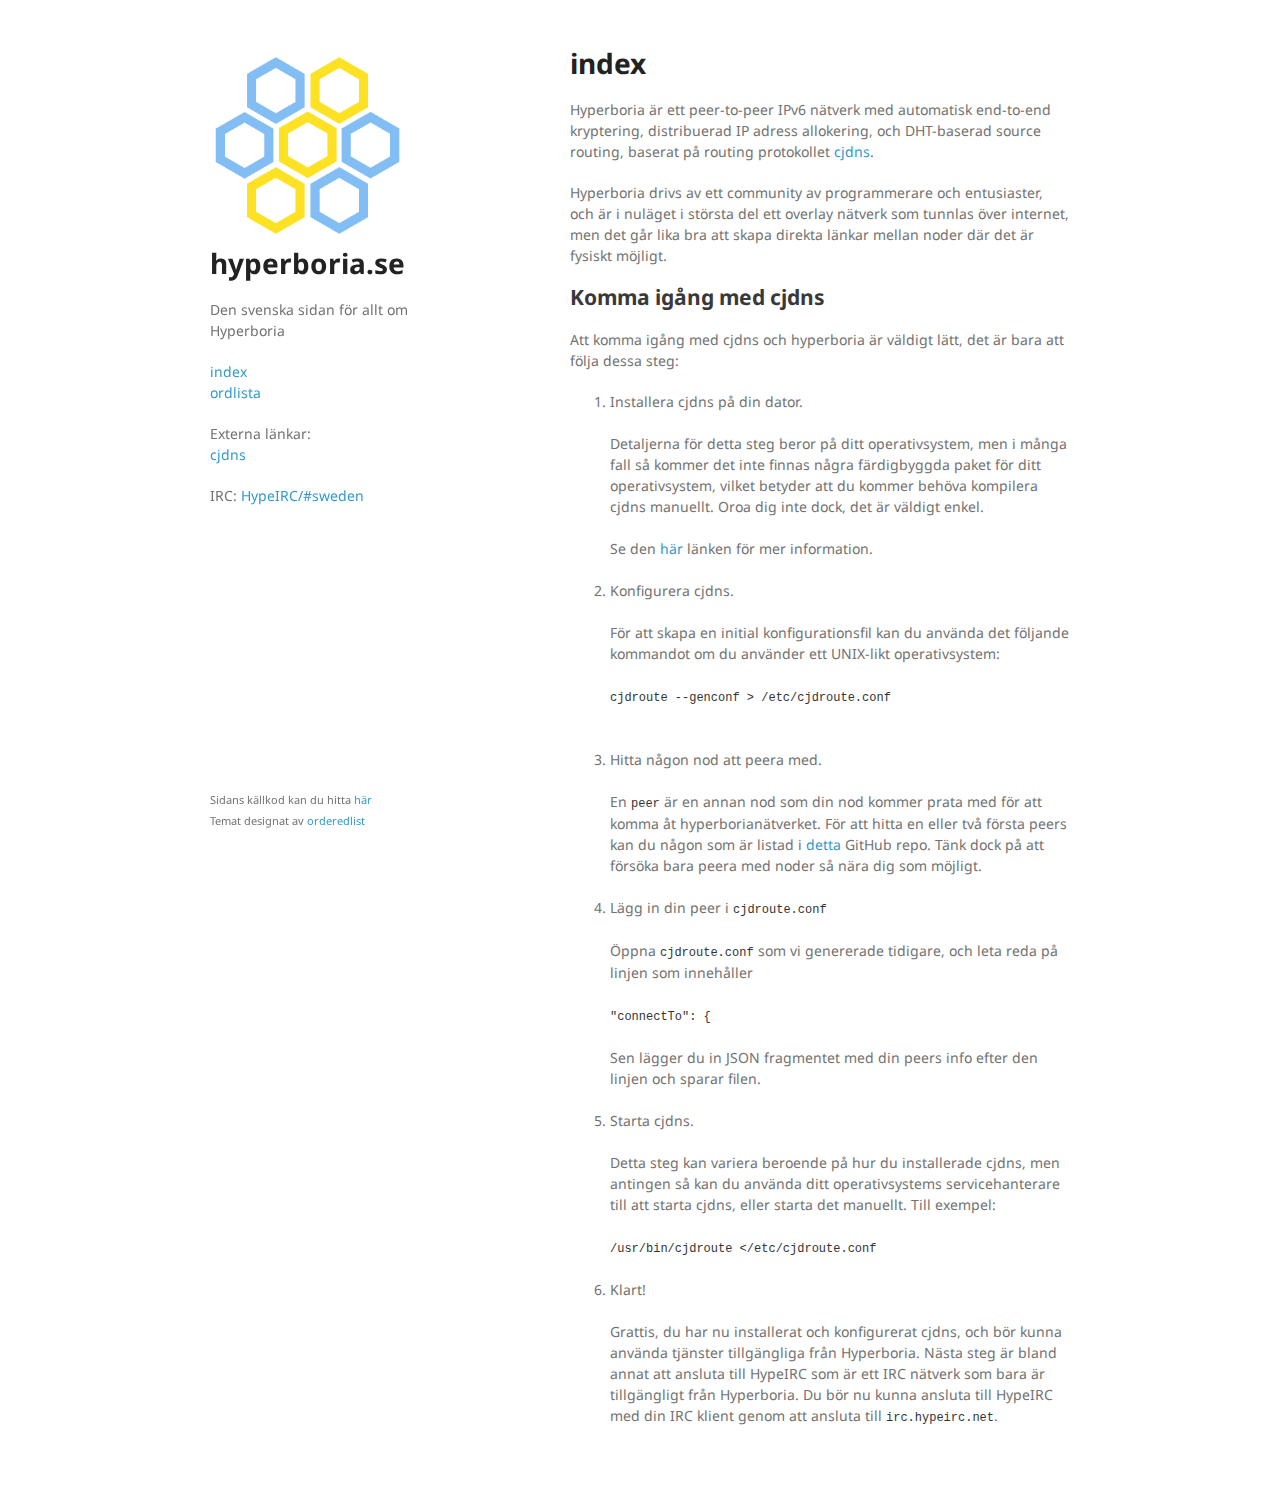
==== index.html @ 00a0b852 "index: Add br tags before cjdroute --genconf" ====
<!doctype html>
<html>
  <head>
    <meta charset="utf-8">
    <meta http-equiv="X-UA-Compatible" content="chrome=1">
    <title>index – hyperboria.se</title>

    <link rel="stylesheet" href="stylesheets/styles.css">
    <link rel="stylesheet" href="stylesheets/pygment_trac.css">
    <meta name="viewport" content="width=device-width">
  </head>
  <body>

    <div class="wrapper">
      <header>
        <img id="logo" src="hyperboria-se.png">
        <h1>hyperboria.se</h1>
        <p>Den svenska sidan för allt om Hyperboria</p>

        <p class="view">
          <a href="index.html">index</a>
          <br />
          <a href="ordlista.html">ordlista</a>
        </p>

        <p class="view">
          Externa länkar:
          <br />
          <a href="https://github.com/cjdelisle/cjdns">cjdns</a>
        </p>

        <p class="view">
          IRC: <a href="irc://irc.hypeirc.net/#sweden">HypeIRC/#sweden</a>
        </p>
      </header>

      <section>
        <h1>index</h1>

        <p>Hyperboria är ett peer-to-peer IPv6 nätverk med automatisk end-to-end kryptering, distribuerad IP adress allokering, och DHT-baserad source routing, baserat på routing protokollet <a href="https://github.com/cjdelisle/cjdns">cjdns</a>.</p>

        <p>Hyperboria drivs av ett community av programmerare och entusiaster, och är i nuläget i största del ett overlay nätverk som tunnlas över internet, men det går lika bra att skapa direkta länkar mellan noder där det är fysiskt möjligt.</p>


        <h2>Komma igång med cjdns</h2>

        <p>Att komma igång med cjdns och hyperboria är väldigt lätt, det är bara att följa dessa steg:</p>

        <ol>
          <li>Installera cjdns på din dator.
            <br /><br />

            Detaljerna för detta steg beror på ditt operativsystem, men i många fall så kommer det inte finnas några färdigbyggda paket för ditt operativsystem, vilket betyder att du kommer behöva kompilera cjdns manuellt. Oroa dig inte dock, det är väldigt enkel.
            <br /><br />
            Se den <a href="https://github.com/cjdelisle/cjdns#how-to-install-cjdns">här</a> länken för mer information.
          </li>
          <br/>

          <li>Konfigurera cjdns.
            <br /><br />

            För att skapa en initial konfigurationsfil kan du använda det följande kommandot om du använder ett UNIX-likt operativsystem:
            <br /><br />

            <code>cjdroute --genconf &gt; /etc/cjdroute.conf</code>
            <br /><br />
          </li>
          <br />

          <li>Hitta någon nod att peera med.
            <br /><br />

            En <code>peer</code> är en annan nod som din nod kommer prata med för att komma åt hyperborianätverket. För att hitta en eller två första peers kan du någon som är listad i <a href="https://github.com/hyperboria/peers">detta</a> GitHub repo. Tänk dock på att försöka bara peera med noder så nära dig som möjligt.
          </li>
          <br />

          <li>Lägg in din peer i <code>cjdroute.conf</code>
            <br /><br />

            Öppna <code>cjdroute.conf</code> som vi genererade tidigare, och leta reda på linjen som innehåller
            <br /><br />

            <code>"connectTo": {</code>
            <br /><br />

            Sen lägger du in JSON fragmentet med din peers info efter den linjen och sparar filen.
          </li>
          <br />

          <li>Starta cjdns.
            <br /><br />

            Detta steg kan variera beroende på hur du installerade cjdns, men antingen så kan du använda ditt operativsystems servicehanterare till att starta cjdns, eller starta det manuellt. Till exempel:
            <br /><br />

            <code>/usr/bin/cjdroute &lt;/etc/cjdroute.conf</code>
          </li>
          <br />

          <li>Klart!
            <br /><br />

            Grattis, du har nu installerat och konfigurerat cjdns, och bör kunna använda tjänster tillgängliga från Hyperboria. Nästa steg är bland annat att ansluta till HypeIRC som är ett IRC nätverk som bara är tillgängligt från Hyperboria. Du bör nu kunna ansluta till HypeIRC med din IRC klient genom att ansluta till <code>irc.hypeirc.net</code>.
          </li>
        </ol>
      </section>

      <footer>
        <p><small>
          Sidans källkod kan du hitta <a href="https://github.com/hyperboria-se/hyperboria.se">här</a><br />
          Temat designat av <a href="https://github.com/orderedlist">orderedlist</a>
        </small></p>
      </footer>
    </div>
    <script src="javascripts/scale.fix.js"></script>
  </body>
</html>

<!-- vim: set et ts=2 sts=2 sw=2: ->
---- stylesheets/styles.css ----
@import url(https://fonts.googleapis.com/css?family=Noto+Sans:400,400italic,700italic,700);

body {
  background-color: #fff;
  padding:40px;
  font: 14px/1.5 "Noto Sans", "Helvetica Neue", Helvetica, Arial, sans-serif;
  color:#727272;
  font-weight:400;
}

h1, h2, h3, h4, h5, h6 {
  color:#222;
  margin:0 0 20px;
}

p, ul, ol, table, pre, dl {
  margin:0 0 20px;
}

h1, h2, h3 {
  line-height:1.1;
}

h1 {
  font-size:28px;
}

h2 {
  color:#393939;
}

h3, h4, h5, h6 {
  color:#494949;
}

a {
  color:#39c;
  text-decoration:none;
}

a:hover {
  color:#069;
}

a small {
  font-size:11px;
  color:#777;
  margin-top:-0.3em;
  display:block;
}

a:hover small {
  color:#777;
}

.wrapper {
  width:860px;
  margin:0 auto;
}

blockquote {
  border-left:1px solid #e5e5e5;
  margin:0;
  padding:0 0 0 20px;
  font-style:italic;
}

code, pre {
  font-family:Monaco, Bitstream Vera Sans Mono, Lucida Console, Terminal, Consolas, Liberation Mono, DejaVu Sans Mono, Courier New, monospace;
  color:#333;
  font-size:12px;
}

pre {
  padding:8px 15px;
  background: #f8f8f8;
  border-radius:5px;
  border:1px solid #e5e5e5;
  overflow-x: auto;
}

table {
  width:100%;
  border-collapse:collapse;
}

th, td {
  text-align:left;
  padding:5px 10px;
  border-bottom:1px solid #e5e5e5;
}

dt {
  color:#444;
  font-weight:700;
}

th {
  color:#444;
}

img {
  max-width:100%;
}

header {
  width:270px;
  float:left;
  position:fixed;
  -webkit-font-smoothing:subpixel-antialiased;
}

header #logo {
  width: 195px;
}

header ul {
  list-style:none;
  height:40px;
  padding:0;
  background: #f4f4f4;
  border-radius:5px;
  border:1px solid #e0e0e0;
  width:270px;
}

header li {
  width:89px;
  float:left;
  border-right:1px solid #e0e0e0;
  height:40px;
}

header li:first-child a {
  border-radius:5px 0 0 5px;
}

header li:last-child a {
  border-radius:0 5px 5px 0;
}

header ul a {
  line-height:1;
  font-size:11px;
  color:#999;
  display:block;
  text-align:center;
  padding-top:6px;
  height:34px;
}

header ul a:hover {
  color:#999;
}

header ul a:active {
  background-color:#f0f0f0;
}

strong {
  color:#222;
  font-weight:700;
}

header ul li + li + li {
  border-right:none;
  width:89px;
}

header ul a strong {
  font-size:14px;
  display:block;
  color:#222;
}

section {
  width:500px;
  float:right;
  padding-bottom:50px;
  font-size: 14px;
}

small {
  font-size:11px;
}

hr {
  border:0;
  background:#e5e5e5;
  height:1px;
  margin:0 0 20px;
}

footer {
  width:270px;
  float:left;
  position:fixed;
  bottom:50px;
  -webkit-font-smoothing:subpixel-antialiased;
}

@media print, screen and (max-width: 960px) {

  div.wrapper {
    width:auto;
    margin:0;
  }

  header, section, footer {
    float:none;
    position:static;
    width:auto;
  }

  header {
    padding-right:320px;
  }

  section {
    border:1px solid #e5e5e5;
    border-width:1px 0;
    padding:20px 0;
    margin:0 0 20px;
  }

  header a small {
    display:inline;
  }

  header ul {
    position:absolute;
    right:50px;
    top:52px;
  }
}

@media print, screen and (max-width: 720px) {
  body {
    word-wrap:break-word;
  }

  header {
    padding:0;
  }

  header ul, header p.view {
    position:static;
  }

  pre, code {
    word-wrap:normal;
  }
}

@media print, screen and (max-width: 480px) {
  body {
    padding:15px;
  }

  header ul {
    width:99%;
  }

  header li, header ul li + li + li {
    width:33%;
  }
}

@media print {
  body {
    padding:0.4in;
    font-size:12pt;
    color:#444;
  }
}
---- stylesheets/pygment_trac.css ----
.highlight  { background: #ffffff; }
.highlight .c { color: #999988; font-style: italic } /* Comment */
.highlight .err { color: #a61717; background-color: #e3d2d2 } /* Error */
.highlight .k { font-weight: bold } /* Keyword */
.highlight .o { font-weight: bold } /* Operator */
.highlight .cm { color: #999988; font-style: italic } /* Comment.Multiline */
.highlight .cp { color: #999999; font-weight: bold } /* Comment.Preproc */
.highlight .c1 { color: #999988; font-style: italic } /* Comment.Single */
.highlight .cs { color: #999999; font-weight: bold; font-style: italic } /* Comment.Special */
.highlight .gd { color: #000000; background-color: #ffdddd } /* Generic.Deleted */
.highlight .gd .x { color: #000000; background-color: #ffaaaa } /* Generic.Deleted.Specific */
.highlight .ge { font-style: italic } /* Generic.Emph */
.highlight .gr { color: #aa0000 } /* Generic.Error */
.highlight .gh { color: #999999 } /* Generic.Heading */
.highlight .gi { color: #000000; background-color: #ddffdd } /* Generic.Inserted */
.highlight .gi .x { color: #000000; background-color: #aaffaa } /* Generic.Inserted.Specific */
.highlight .go { color: #888888 } /* Generic.Output */
.highlight .gp { color: #555555 } /* Generic.Prompt */
.highlight .gs { font-weight: bold } /* Generic.Strong */
.highlight .gu { color: #800080; font-weight: bold; } /* Generic.Subheading */
.highlight .gt { color: #aa0000 } /* Generic.Traceback */
.highlight .kc { font-weight: bold } /* Keyword.Constant */
.highlight .kd { font-weight: bold } /* Keyword.Declaration */
.highlight .kn { font-weight: bold } /* Keyword.Namespace */
.highlight .kp { font-weight: bold } /* Keyword.Pseudo */
.highlight .kr { font-weight: bold } /* Keyword.Reserved */
.highlight .kt { color: #445588; font-weight: bold } /* Keyword.Type */
.highlight .m { color: #009999 } /* Literal.Number */
.highlight .s { color: #d14 } /* Literal.String */
.highlight .na { color: #008080 } /* Name.Attribute */
.highlight .nb { color: #0086B3 } /* Name.Builtin */
.highlight .nc { color: #445588; font-weight: bold } /* Name.Class */
.highlight .no { color: #008080 } /* Name.Constant */
.highlight .ni { color: #800080 } /* Name.Entity */
.highlight .ne { color: #990000; font-weight: bold } /* Name.Exception */
.highlight .nf { color: #990000; font-weight: bold } /* Name.Function */
.highlight .nn { color: #555555 } /* Name.Namespace */
.highlight .nt { color: #000080 } /* Name.Tag */
.highlight .nv { color: #008080 } /* Name.Variable */
.highlight .ow { font-weight: bold } /* Operator.Word */
.highlight .w { color: #bbbbbb } /* Text.Whitespace */
.highlight .mf { color: #009999 } /* Literal.Number.Float */
.highlight .mh { color: #009999 } /* Literal.Number.Hex */
.highlight .mi { color: #009999 } /* Literal.Number.Integer */
.highlight .mo { color: #009999 } /* Literal.Number.Oct */
.highlight .sb { color: #d14 } /* Literal.String.Backtick */
.highlight .sc { color: #d14 } /* Literal.String.Char */
.highlight .sd { color: #d14 } /* Literal.String.Doc */
.highlight .s2 { color: #d14 } /* Literal.String.Double */
.highlight .se { color: #d14 } /* Literal.String.Escape */
.highlight .sh { color: #d14 } /* Literal.String.Heredoc */
.highlight .si { color: #d14 } /* Literal.String.Interpol */
.highlight .sx { color: #d14 } /* Literal.String.Other */
.highlight .sr { color: #009926 } /* Literal.String.Regex */
.highlight .s1 { color: #d14 } /* Literal.String.Single */
.highlight .ss { color: #990073 } /* Literal.String.Symbol */
.highlight .bp { color: #999999 } /* Name.Builtin.Pseudo */
.highlight .vc { color: #008080 } /* Name.Variable.Class */
.highlight .vg { color: #008080 } /* Name.Variable.Global */
.highlight .vi { color: #008080 } /* Name.Variable.Instance */
.highlight .il { color: #009999 } /* Literal.Number.Integer.Long */

.type-csharp .highlight .k { color: #0000FF }
.type-csharp .highlight .kt { color: #0000FF }
.type-csharp .highlight .nf { color: #000000; font-weight: normal }
.type-csharp .highlight .nc { color: #2B91AF }
.type-csharp .highlight .nn { color: #000000 }
.type-csharp .highlight .s { color: #A31515 }
.type-csharp .highlight .sc { color: #A31515 }
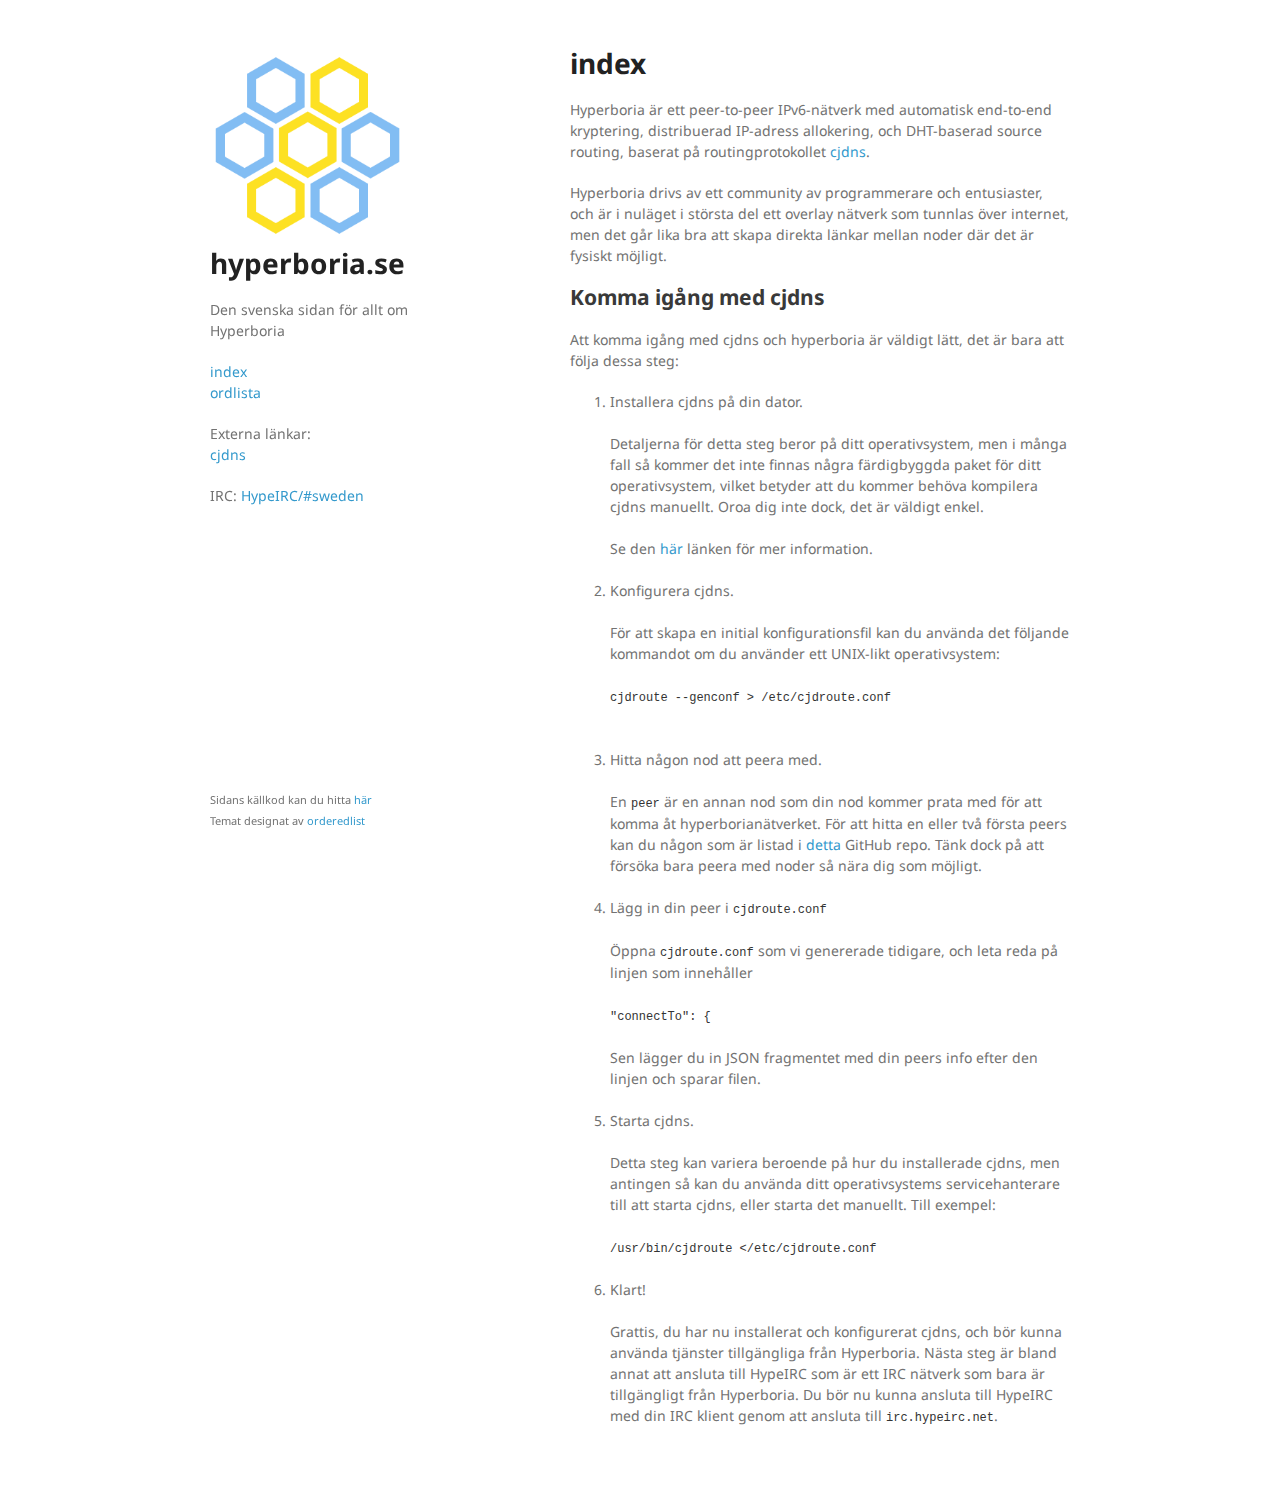
==== commit 0dab11e4: "Särskrivningar" ====
--- a/index.html
+++ b/index.html
@@ -37,7 +37,7 @@
       <section>
         <h1>index</h1>
 
-        <p>Hyperboria är ett peer-to-peer IPv6 nätverk med automatisk end-to-end kryptering, distribuerad IP adress allokering, och DHT-baserad source routing, baserat på routing protokollet <a href="https://github.com/cjdelisle/cjdns">cjdns</a>.</p>
+        <p>Hyperboria är ett peer-to-peer IPv6-nätverk med automatisk end-to-end kryptering, distribuerad IP-adress allokering, och DHT-baserad source routing, baserat på routingprotokollet <a href="https://github.com/cjdelisle/cjdns">cjdns</a>.</p>
 
         <p>Hyperboria drivs av ett community av programmerare och entusiaster, och är i nuläget i största del ett overlay nätverk som tunnlas över internet, men det går lika bra att skapa direkta länkar mellan noder där det är fysiskt möjligt.</p>
 
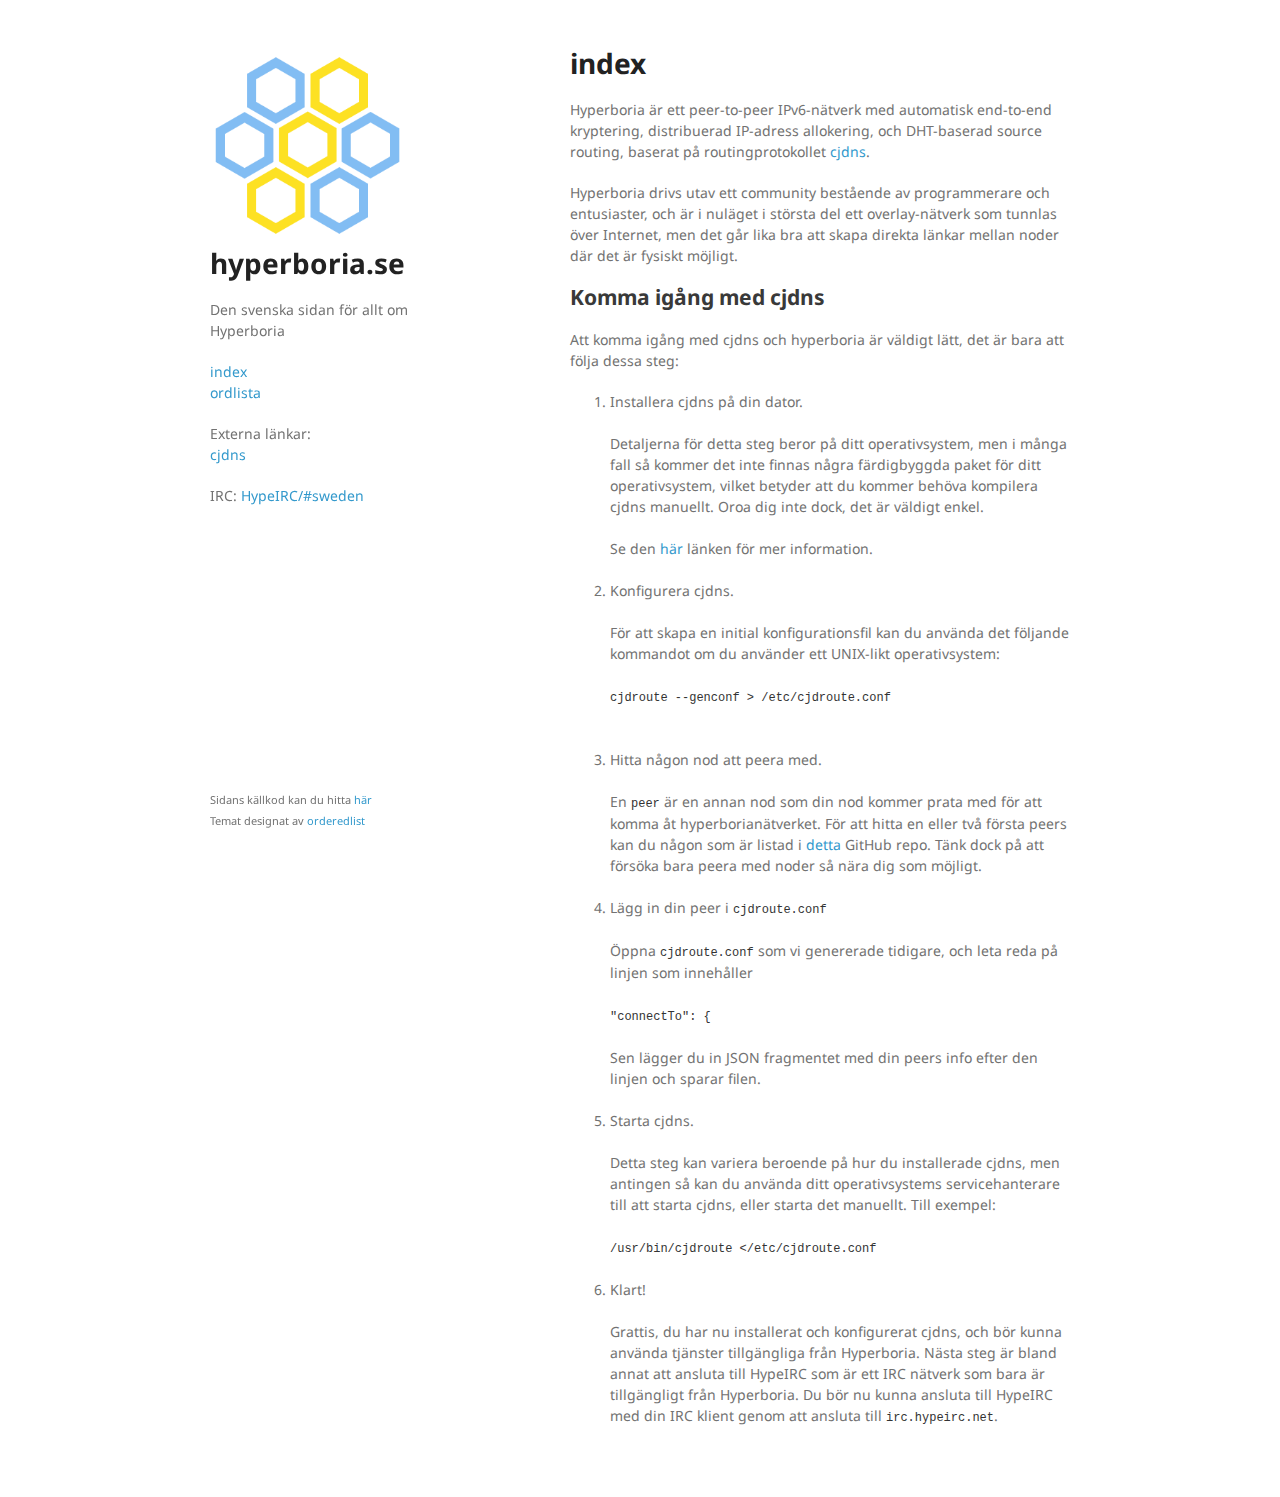
==== commit 985d0284: "Upperpande 'av' låter fel." ====
--- a/index.html
+++ b/index.html
@@ -39,7 +39,7 @@
 
         <p>Hyperboria är ett peer-to-peer IPv6-nätverk med automatisk end-to-end kryptering, distribuerad IP-adress allokering, och DHT-baserad source routing, baserat på routingprotokollet <a href="https://github.com/cjdelisle/cjdns">cjdns</a>.</p>
 
-        <p>Hyperboria drivs av ett community av programmerare och entusiaster, och är i nuläget i största del ett overlay nätverk som tunnlas över internet, men det går lika bra att skapa direkta länkar mellan noder där det är fysiskt möjligt.</p>
+        <p>Hyperboria drivs utav ett community bestående av programmerare och entusiaster, och är i nuläget i största del ett overlay-nätverk som tunnlas över Internet, men det går lika bra att skapa direkta länkar mellan noder där det är fysiskt möjligt.</p>
 
 
         <h2>Komma igång med cjdns</h2>
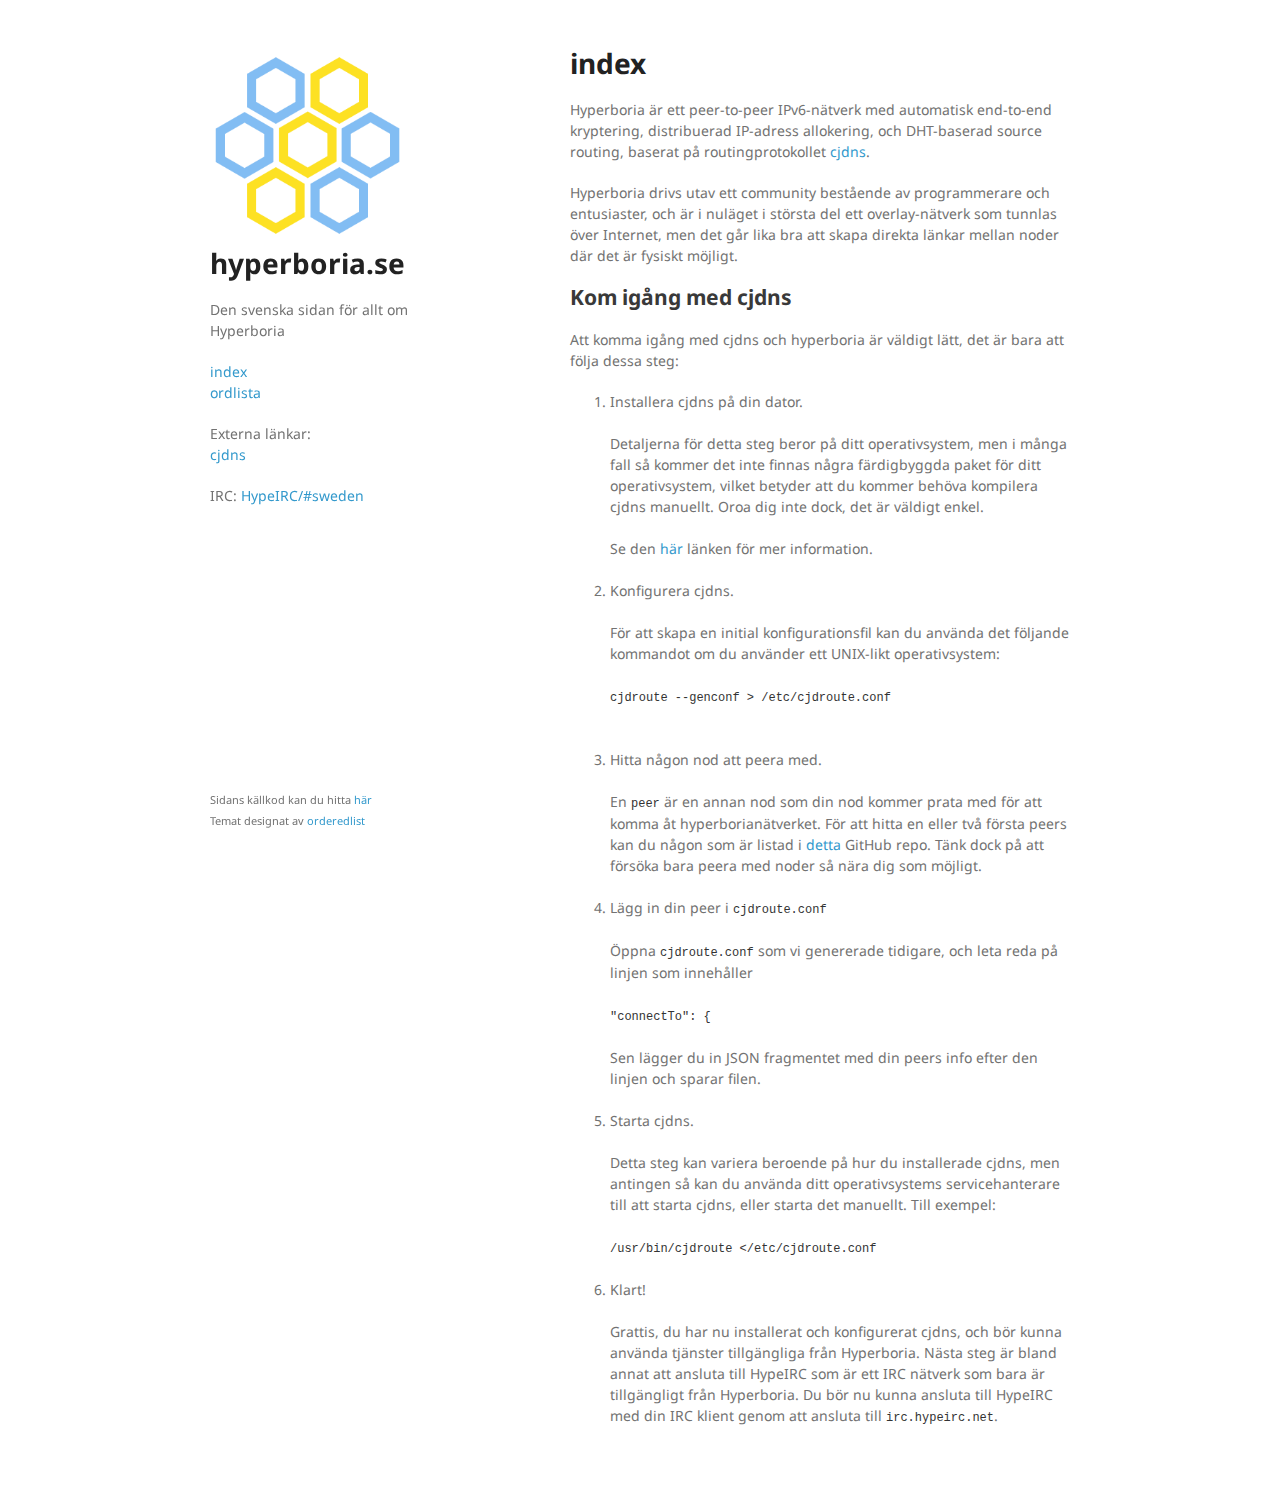
==== commit 9e437397: "Här bör imperativ användas." ====
--- a/index.html
+++ b/index.html
@@ -42,7 +42,7 @@
         <p>Hyperboria drivs utav ett community bestående av programmerare och entusiaster, och är i nuläget i största del ett overlay-nätverk som tunnlas över Internet, men det går lika bra att skapa direkta länkar mellan noder där det är fysiskt möjligt.</p>
 
 
-        <h2>Komma igång med cjdns</h2>
+        <h2>Kom igång med cjdns</h2>
 
         <p>Att komma igång med cjdns och hyperboria är väldigt lätt, det är bara att följa dessa steg:</p>
 
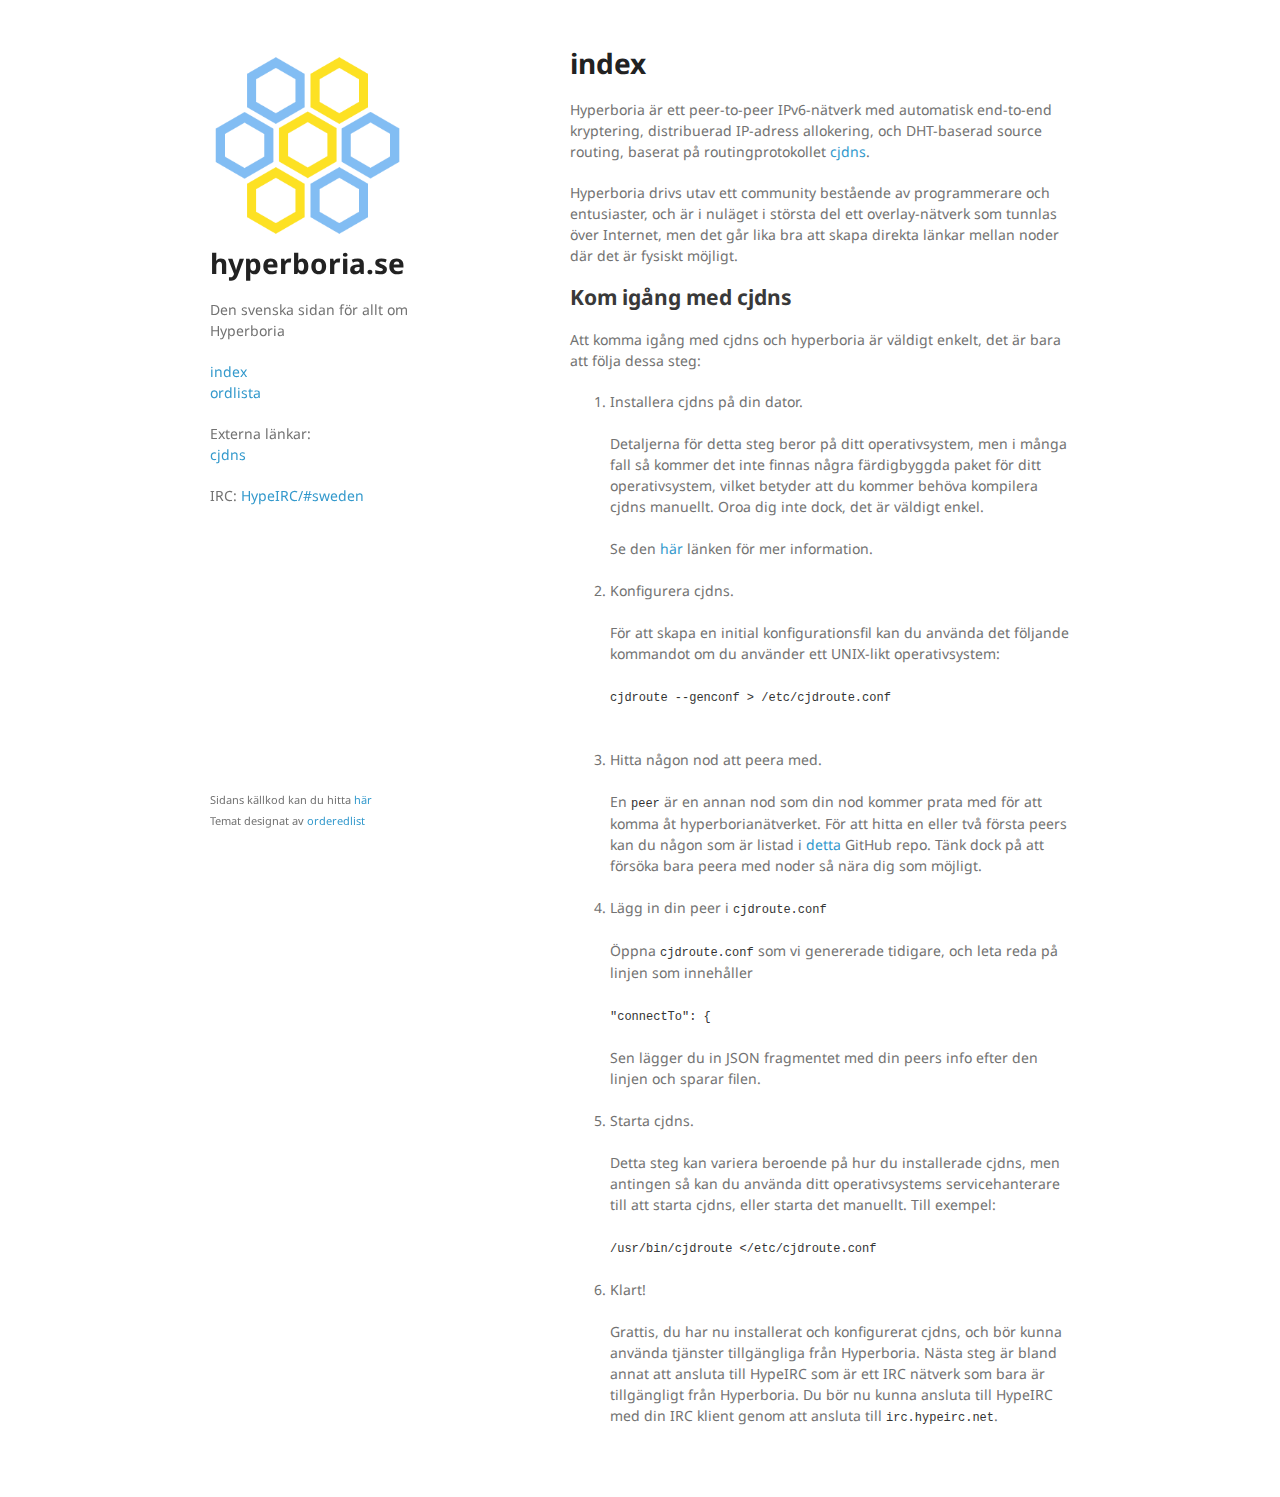
==== commit 04db9ec6: "Väldigt enkelt låter bättre än väldigt lätt" ====
--- a/index.html
+++ b/index.html
@@ -44,7 +44,7 @@
 
         <h2>Kom igång med cjdns</h2>
 
-        <p>Att komma igång med cjdns och hyperboria är väldigt lätt, det är bara att följa dessa steg:</p>
+        <p>Att komma igång med cjdns och hyperboria är väldigt enkelt, det är bara att följa dessa steg:</p>
 
         <ol>
           <li>Installera cjdns på din dator.
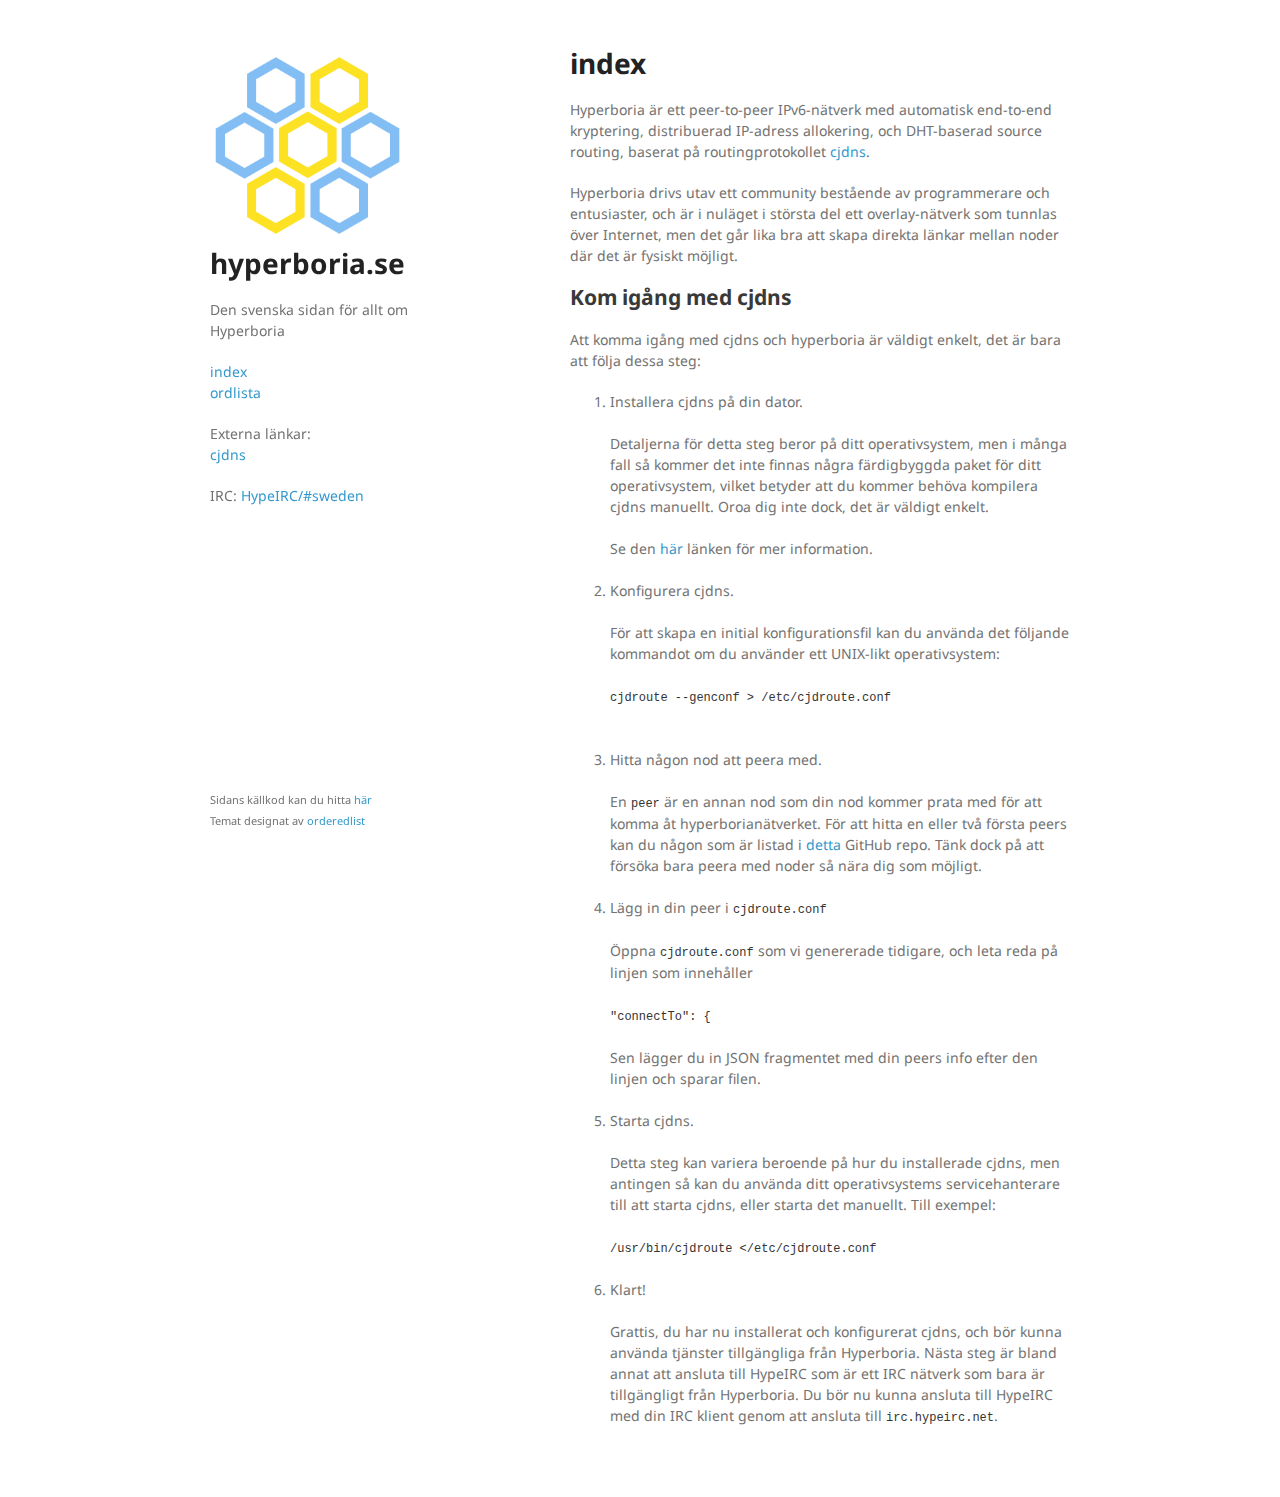
==== commit 4c93507f: "enkel -> enkelt" ====
--- a/index.html
+++ b/index.html
@@ -50,7 +50,7 @@
           <li>Installera cjdns på din dator.
             <br /><br />
 
-            Detaljerna för detta steg beror på ditt operativsystem, men i många fall så kommer det inte finnas några färdigbyggda paket för ditt operativsystem, vilket betyder att du kommer behöva kompilera cjdns manuellt. Oroa dig inte dock, det är väldigt enkel.
+            Detaljerna för detta steg beror på ditt operativsystem, men i många fall så kommer det inte finnas några färdigbyggda paket för ditt operativsystem, vilket betyder att du kommer behöva kompilera cjdns manuellt. Oroa dig inte dock, det är väldigt enkelt.
             <br /><br />
             Se den <a href="https://github.com/cjdelisle/cjdns#how-to-install-cjdns">här</a> länken för mer information.
           </li>
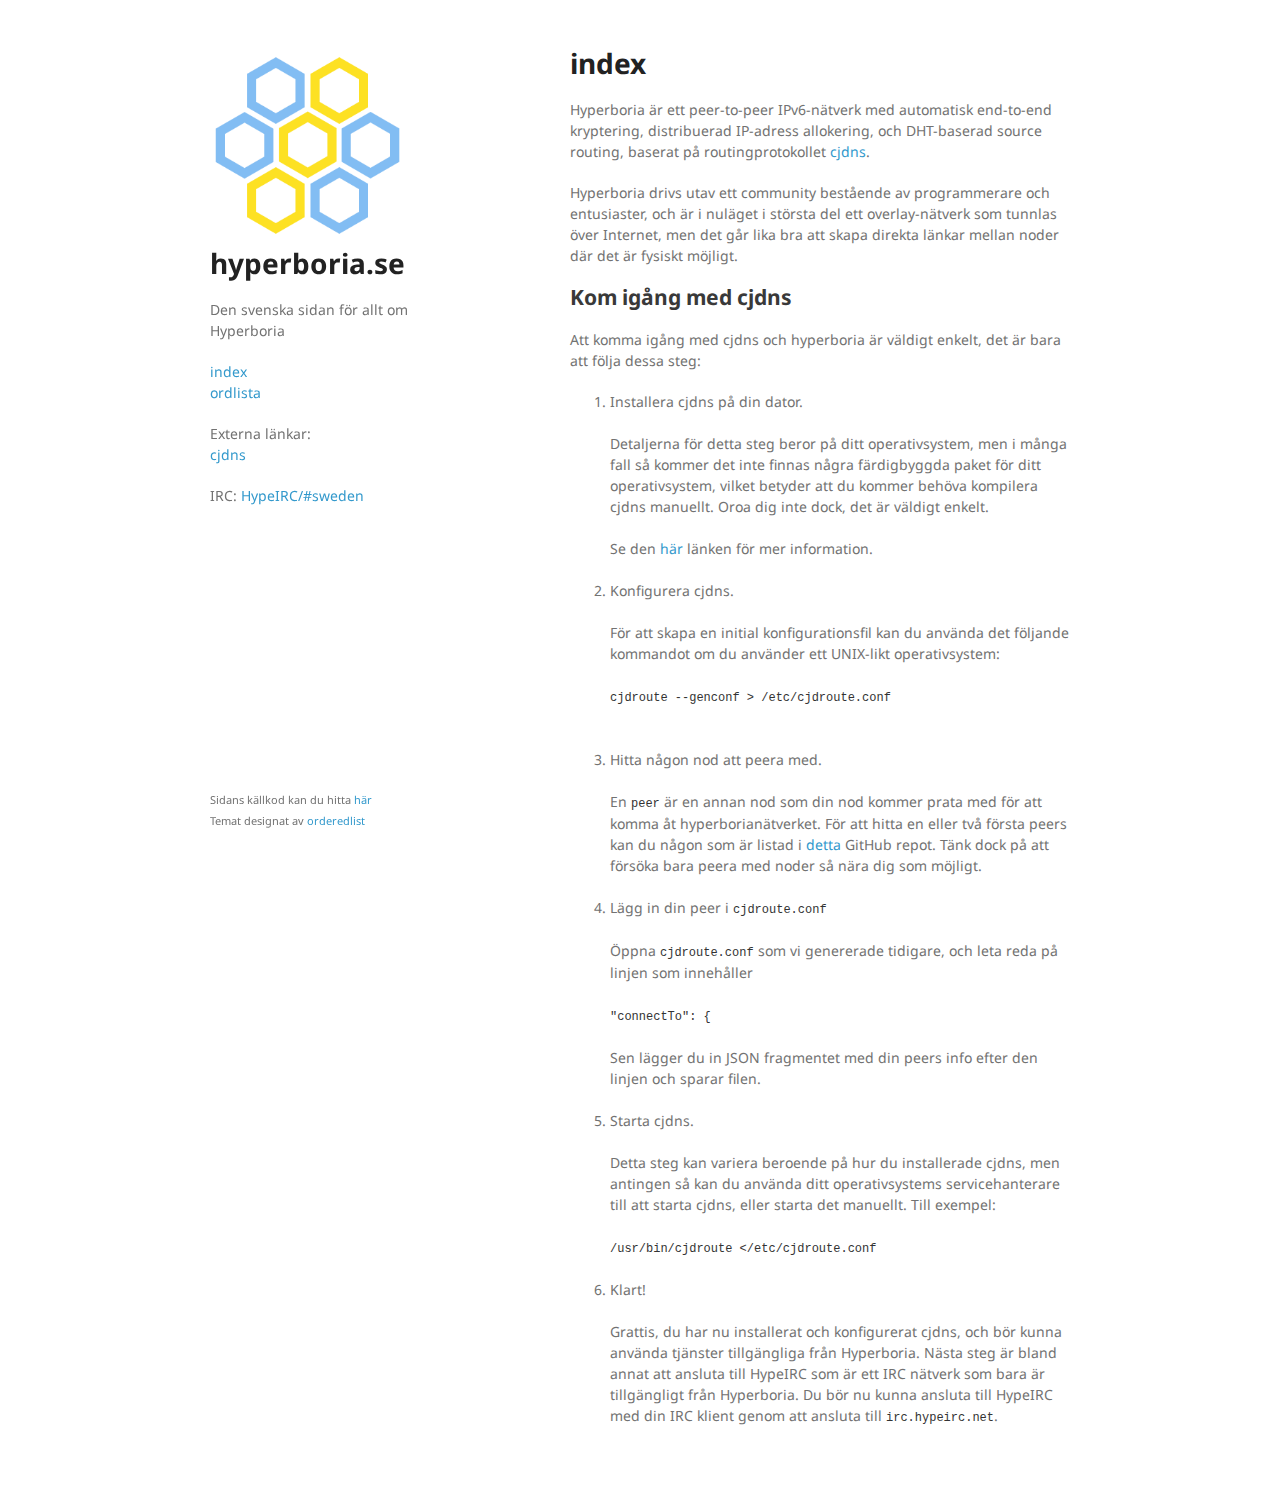
==== commit 1cf9bcaf: "ett repo, detta repot" ====
--- a/index.html
+++ b/index.html
@@ -70,7 +70,7 @@
           <li>Hitta någon nod att peera med.
             <br /><br />
 
-            En <code>peer</code> är en annan nod som din nod kommer prata med för att komma åt hyperborianätverket. För att hitta en eller två första peers kan du någon som är listad i <a href="https://github.com/hyperboria/peers">detta</a> GitHub repo. Tänk dock på att försöka bara peera med noder så nära dig som möjligt.
+            En <code>peer</code> är en annan nod som din nod kommer prata med för att komma åt hyperborianätverket. För att hitta en eller två första peers kan du någon som är listad i <a href="https://github.com/hyperboria/peers">detta</a> GitHub repot. Tänk dock på att försöka bara peera med noder så nära dig som möjligt.
           </li>
           <br />
 
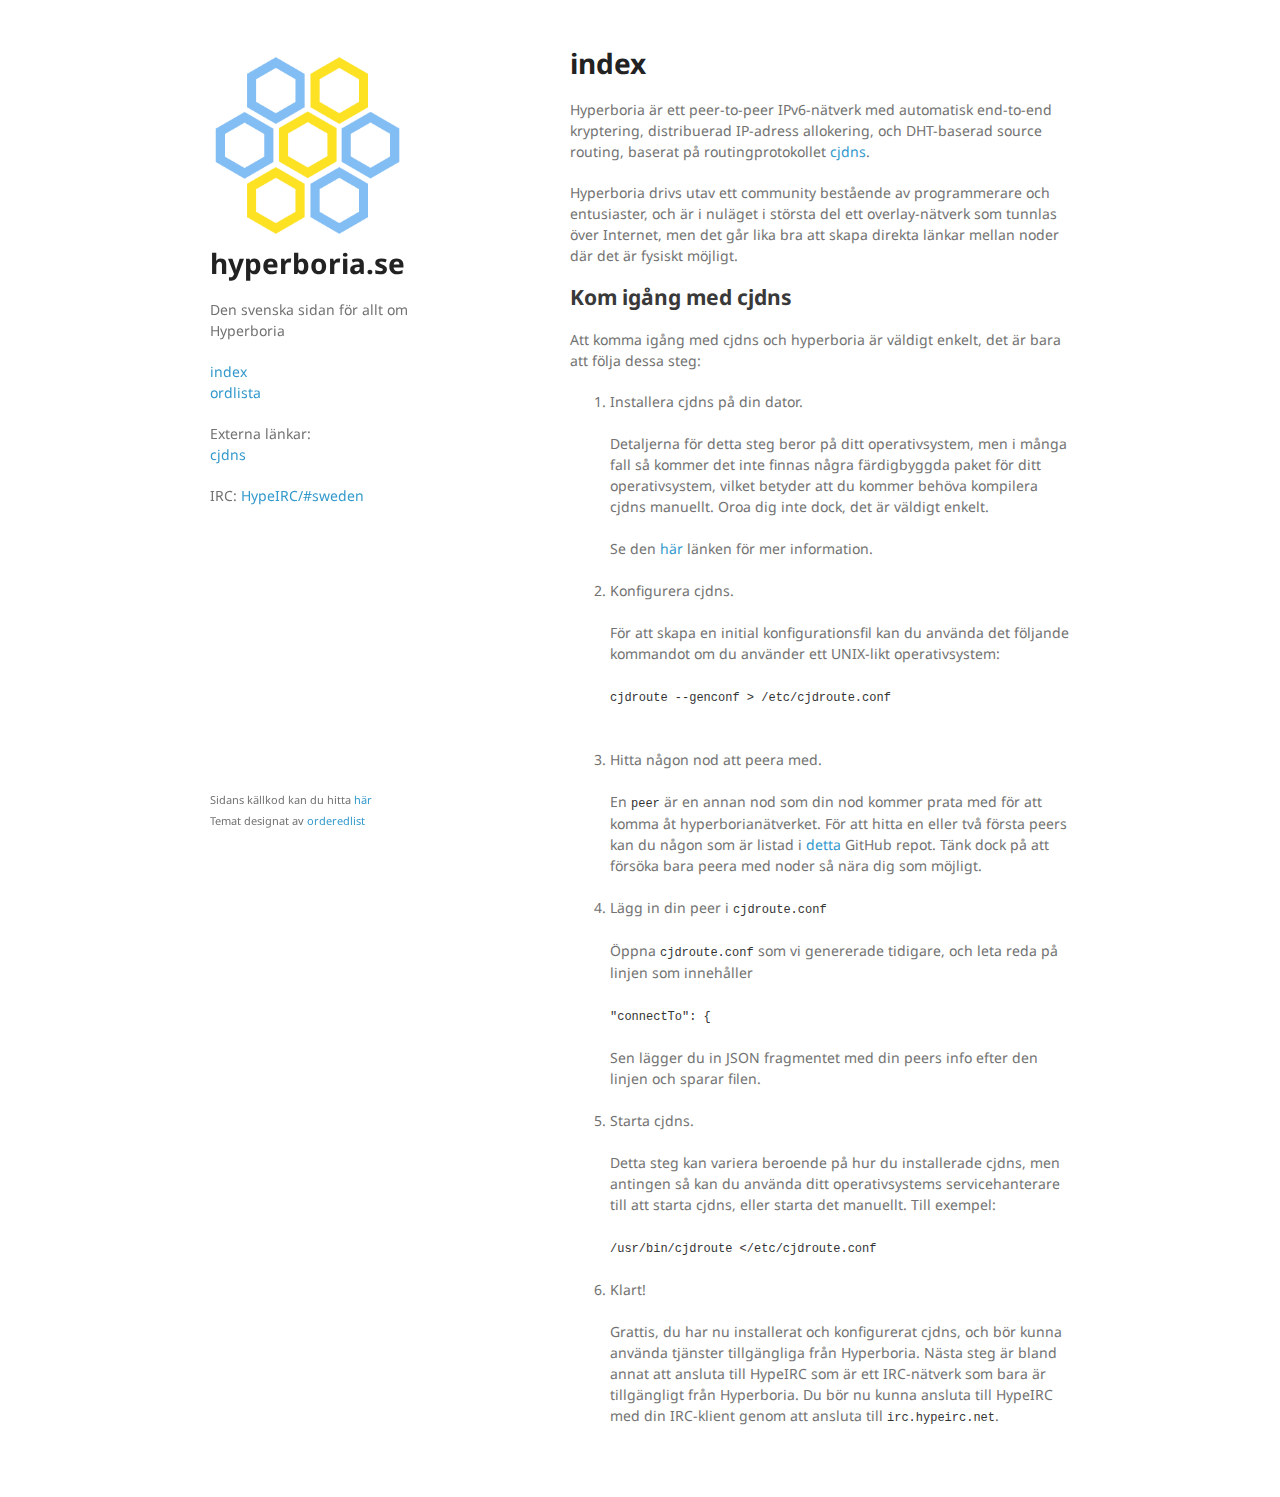
==== commit e7fbe94d: "särskrivningar" ====
--- a/index.html
+++ b/index.html
@@ -100,7 +100,7 @@
           <li>Klart!
             <br /><br />
 
-            Grattis, du har nu installerat och konfigurerat cjdns, och bör kunna använda tjänster tillgängliga från Hyperboria. Nästa steg är bland annat att ansluta till HypeIRC som är ett IRC nätverk som bara är tillgängligt från Hyperboria. Du bör nu kunna ansluta till HypeIRC med din IRC klient genom att ansluta till <code>irc.hypeirc.net</code>.
+            Grattis, du har nu installerat och konfigurerat cjdns, och bör kunna använda tjänster tillgängliga från Hyperboria. Nästa steg är bland annat att ansluta till HypeIRC som är ett IRC-nätverk som bara är tillgängligt från Hyperboria. Du bör nu kunna ansluta till HypeIRC med din IRC-klient genom att ansluta till <code>irc.hypeirc.net</code>.
           </li>
         </ol>
       </section>
